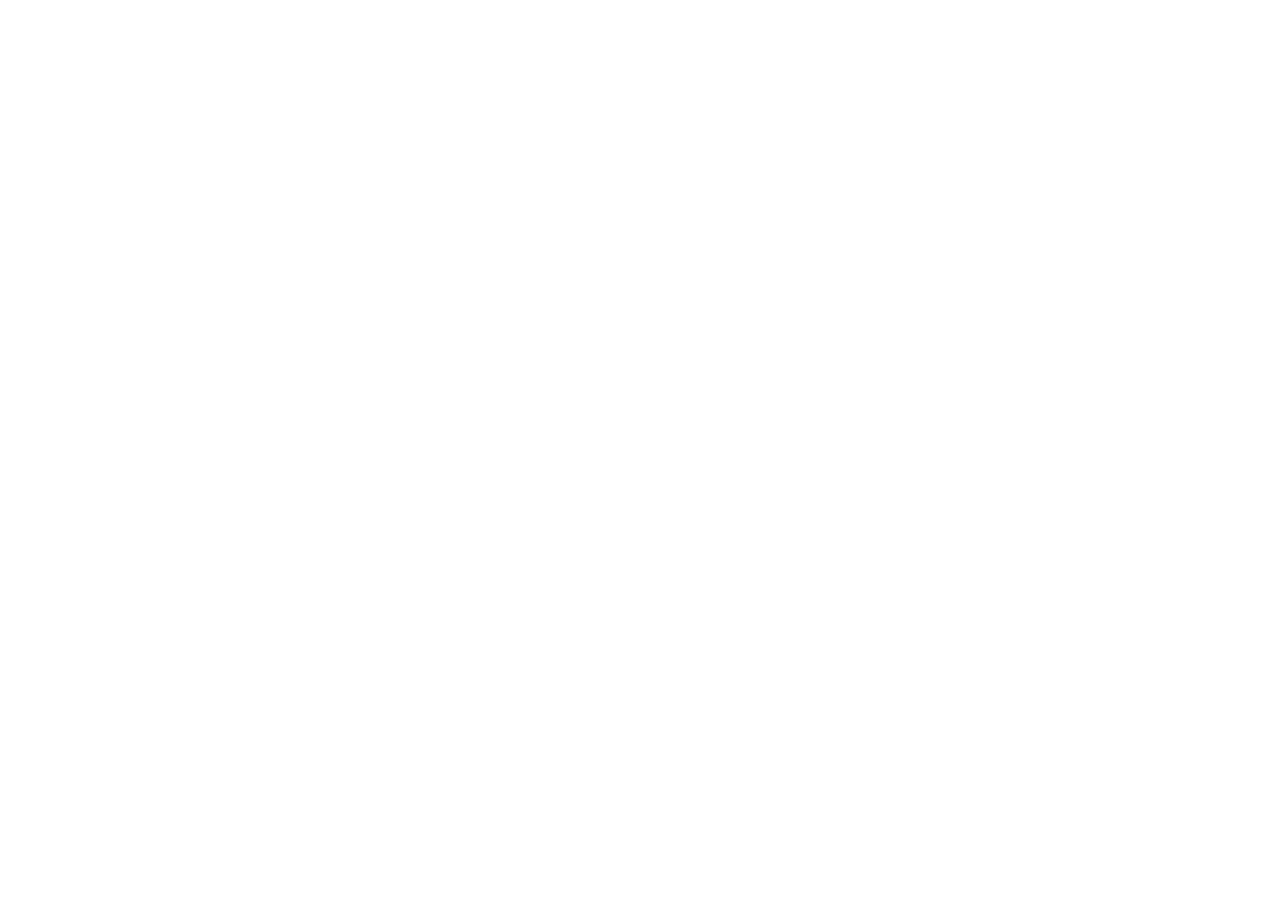
==== 02_progress-steps/index.html @ 60a584b8 "Progress Steps init" ====
<!DOCTYPE html>
<html lang="en">
<head>
    <meta charset="UTF-8">
    <meta name="viewport" content="width=device-width, initial-scale=1.0">
    <title>Progress Steps</title>
    <link rel="stylesheet" href="style.css">
</head>
<body>
    

    <script src="script.js"></script>
</body>
</html>
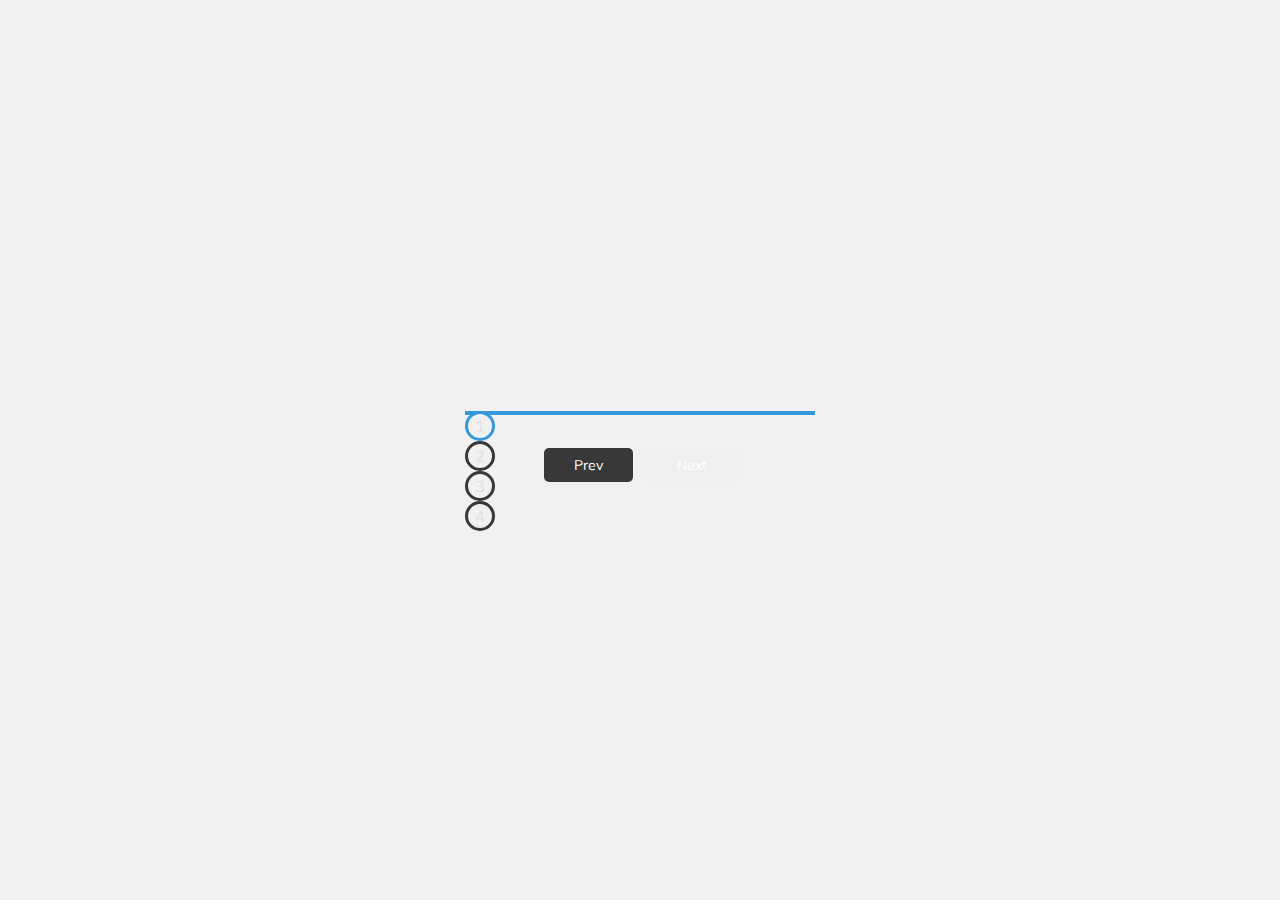
==== commit e6a28a85: "Progress Steps init" ====
--- a/02_progress-steps/index.html
+++ b/02_progress-steps/index.html
@@ -7,6 +7,18 @@
     <link rel="stylesheet" href="style.css">
 </head>
 <body>
+    <div class="container">
+        <div class="progress-container">
+            <div class="progress" id="progress">
+                <div class="circle active">1</div>
+                <div class="circle">2</div>
+                <div class="circle">3</div>
+                <div class="circle">4</div>
+            </div>
+        </div>
+        <button class="btn" id="prev" disabled>Prev</button>
+    <button class="btn" id="next">Next</button>
+    </div>
     
 
     <script src="script.js"></script>
--- a/02_progress-steps/style.css
+++ b/02_progress-steps/style.css
@@ -0,0 +1,89 @@
+@import url('https://fonts.googleapis.com/css?family=Muli&display=swap');
+
+:root{
+    --line-border-fill: #3498db;
+    --line-border-empty: #383838;
+}
+*{
+    box-sizing: border-box;
+}
+
+body{
+    background-color: #f1f1f1;
+    font-family: 'Muli', sans-serif;
+    display: flex;
+    align-items: center;
+    justify-content: center;
+    height: 100vh;
+    overflow: hidden;
+    margin: 0;
+}
+.container{
+    text-align: center;
+}
+.progress-container{
+    display: flex;
+    justify-content: space-between;
+    position: relative;
+    margin-bottom: 30px;
+    max-width: 100%;
+    width: 350px;
+}
+.progress-container::before{
+    content: '';
+    background-color: var(--line-border-empty);
+    position: absolute;
+    top: 50%;
+    left: 0;
+    transform: translateY(-50%);
+    height: 4px;
+    width: 100%;
+    z-index: -1;
+
+}
+.progress{
+    background-color: var(--line-border-fill);
+    position: absolute;
+    top: 50%;
+    left: 0;
+    transform: translateY(-50%);
+    height: 4px;
+    width: 100%;
+    z-index: -1;
+    transition: 0.4s ease;
+}
+.circle{
+    background-color: #f1f1f1;
+    color: #e2e2e2;
+    border-radius: 50%;
+    height: 30px;
+    width: 30px;
+    display: flex;
+    align-items: center;
+    justify-content: center;
+    border: 3px solid var(--line-border-empty);
+    transition: 0.4s ease;
+}
+
+.circle.active{
+ border-color: var(--line-border-fill);
+}
+.btn{
+    border-color: var(--line-border-fill);
+    color: #fff;
+    border: 0;
+    border-radius: 5px;
+    cursor: pointer;
+    font-family: inherit;
+    padding: 8px 30px;
+    margin: 5px;
+    font-size: 14px;
+}
+.btn:focus{
+    outline: 0;
+    background-color: var(--line-border-fill);
+}
+.btn:disabled{
+    background-color: var(--line-border-empty);
+    cursor: not-allowed;
+}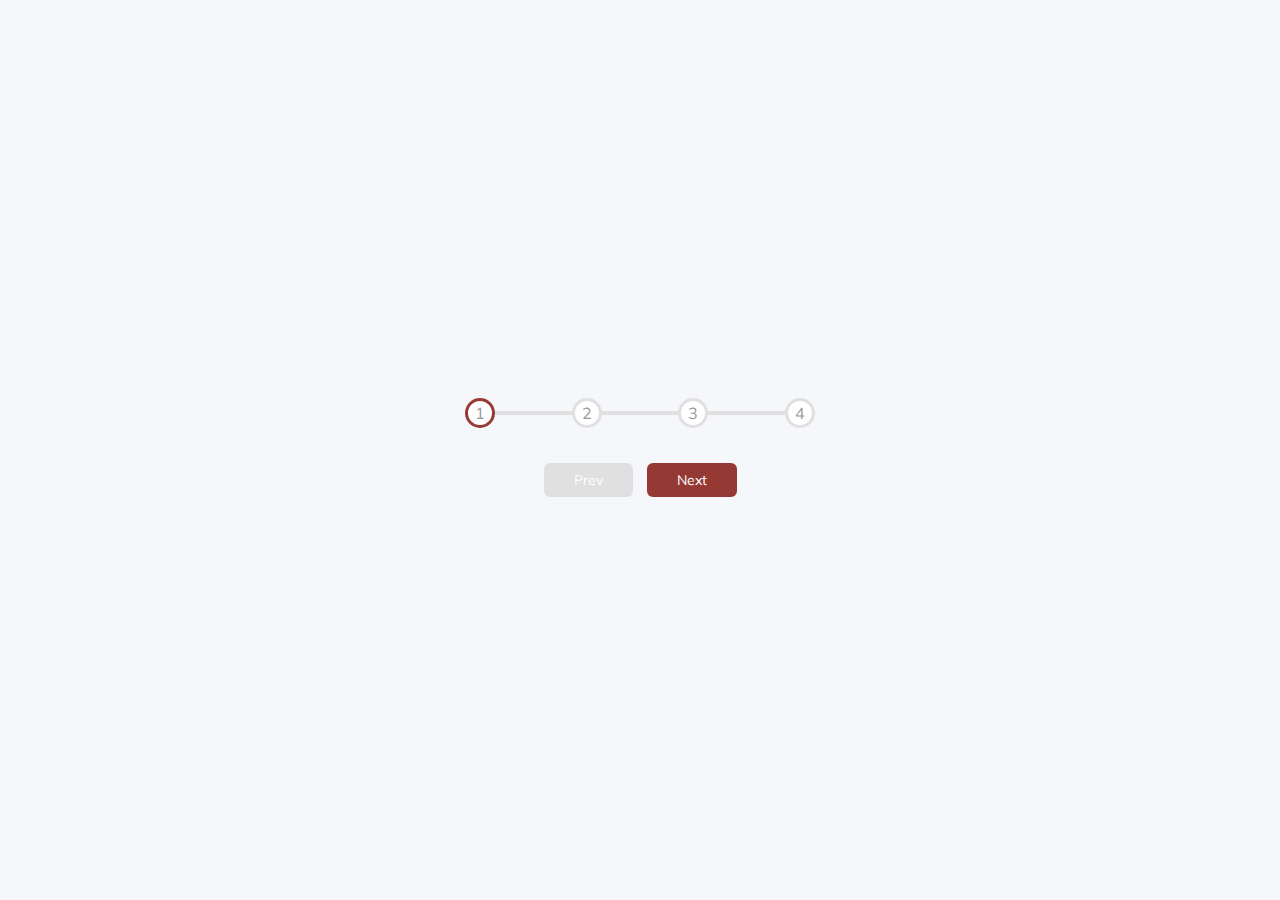
==== commit 173e8f59: "02 completed" ====
--- a/02_progress-steps/index.html
+++ b/02_progress-steps/index.html
@@ -1,26 +1,25 @@
+
 <!DOCTYPE html>
 <html lang="en">
-<head>
-    <meta charset="UTF-8">
-    <meta name="viewport" content="width=device-width, initial-scale=1.0">
+  <head>
+    <meta charset="UTF-8" />
+    <meta name="viewport" content="width=device-width, initial-scale=1.0" />
+    <link rel="stylesheet" href="style.css" />
     <title>Progress Steps</title>
-    <link rel="stylesheet" href="style.css">
-</head>
-<body>
+  </head>
+  <body>
     <div class="container">
-        <div class="progress-container">
-            <div class="progress" id="progress">
-                <div class="circle active">1</div>
-                <div class="circle">2</div>
-                <div class="circle">3</div>
-                <div class="circle">4</div>
-            </div>
-        </div>
-        <button class="btn" id="prev" disabled>Prev</button>
-    <button class="btn" id="next">Next</button>
+      <div class="progress-container">
+        <div class="progress" id="progress"></div>
+        <div class="circle active">1</div>
+        <div class="circle">2</div>
+        <div class="circle">3</div>
+        <div class="circle">4</div>
+      </div>
+
+      <button class="btn" id="prev" disabled>Prev</button>
+      <button class="btn" id="next">Next</button>
     </div>
-    
-
     <script src="script.js"></script>
-</body>
+  </body>
 </html>--- a/02_progress-steps/style.css
+++ b/02_progress-steps/style.css
@@ -1,89 +1,100 @@
 @import url('https://fonts.googleapis.com/css?family=Muli&display=swap');
 
-:root{
-    --line-border-fill: #3498db;
-    --line-border-empty: #383838;
-}
-*{
-    box-sizing: border-box;
+:root {
+  --line-border-fill: #7c0802cb;
+  --line-border-empty: #e0e0e0;
 }
 
-body{
-    background-color: #f1f1f1;
-    font-family: 'Muli', sans-serif;
-    display: flex;
-    align-items: center;
-    justify-content: center;
-    height: 100vh;
-    overflow: hidden;
-    margin: 0;
-}
-.container{
-    text-align: center;
-}
-.progress-container{
-    display: flex;
-    justify-content: space-between;
-    position: relative;
-    margin-bottom: 30px;
-    max-width: 100%;
-    width: 350px;
-}
-.progress-container::before{
-    content: '';
-    background-color: var(--line-border-empty);
-    position: absolute;
-    top: 50%;
-    left: 0;
-    transform: translateY(-50%);
-    height: 4px;
-    width: 100%;
-    z-index: -1;
-
-}
-.progress{
-    background-color: var(--line-border-fill);
-    position: absolute;
-    top: 50%;
-    left: 0;
-    transform: translateY(-50%);
-    height: 4px;
-    width: 100%;
-    z-index: -1;
-    transition: 0.4s ease;
-}
-.circle{
-    background-color: #f1f1f1;
-    color: #e2e2e2;
-    border-radius: 50%;
-    height: 30px;
-    width: 30px;
-    display: flex;
-    align-items: center;
-    justify-content: center;
-    border: 3px solid var(--line-border-empty);
-    transition: 0.4s ease;
+* {
+  box-sizing: border-box;
 }
 
-.circle.active{
- border-color: var(--line-border-fill);
+body {
+  background-color: #f6f7fb;
+  font-family: 'Muli', sans-serif;
+  display: flex;
+  align-items: center;
+  justify-content: center;
+  height: 100vh;
+  overflow: hidden;
+  margin: 0;
 }
-.btn{
-    border-color: var(--line-border-fill);
-    color: #fff;
-    border: 0;
-    border-radius: 5px;
-    cursor: pointer;
-    font-family: inherit;
-    padding: 8px 30px;
-    margin: 5px;
-    font-size: 14px;
+
+.container {
+  text-align: center;
 }
-.btn:focus{
-    outline: 0;
-    background-color: var(--line-border-fill);
+
+.progress-container {
+  display: flex;
+  justify-content: space-between;
+  position: relative;
+  margin-bottom: 30px;
+  max-width: 100%;
+  width: 350px;
 }
-.btn:disabled{
-    background-color: var(--line-border-empty);
-    cursor: not-allowed;
-}+
+.progress-container::before {
+  content: '';
+  background-color: var(--line-border-empty);
+  position: absolute;
+  top: 50%;
+  left: 0;
+  transform: translateY(-50%);
+  height: 4px;
+  width: 100%;
+  z-index: -1;
+}
+
+.progress {
+  background-color: var(--line-border-fill);
+  position: absolute;
+  top: 50%;
+  left: 0;
+  transform: translateY(-50%);
+  height: 4px;
+  width: 0%;
+  z-index: -1;
+  transition: 0.4s ease;
+}
+
+.circle {
+  background-color: #fff;
+  color: #999;
+  border-radius: 50%;
+  height: 30px;
+  width: 30px;
+  display: flex;
+  align-items: center;
+  justify-content: center;
+  border: 3px solid var(--line-border-empty);
+  transition: 0.4s ease;
+}
+
+.circle.active {
+  border-color: var(--line-border-fill);
+}
+
+.btn {
+  background-color: var(--line-border-fill);
+  color: #fff;
+  border: 0;
+  border-radius: 6px;
+  cursor: pointer;
+  font-family: inherit;
+  padding: 8px 30px;
+  margin: 5px;
+  font-size: 14px;
+}
+
+.btn:active {
+  transform: scale(0.98);
+}
+
+.btn:focus {
+  outline: 0;
+}
+
+.btn:disabled {
+  background-color: var(--line-border-empty);
+  cursor: not-allowed;
+}
